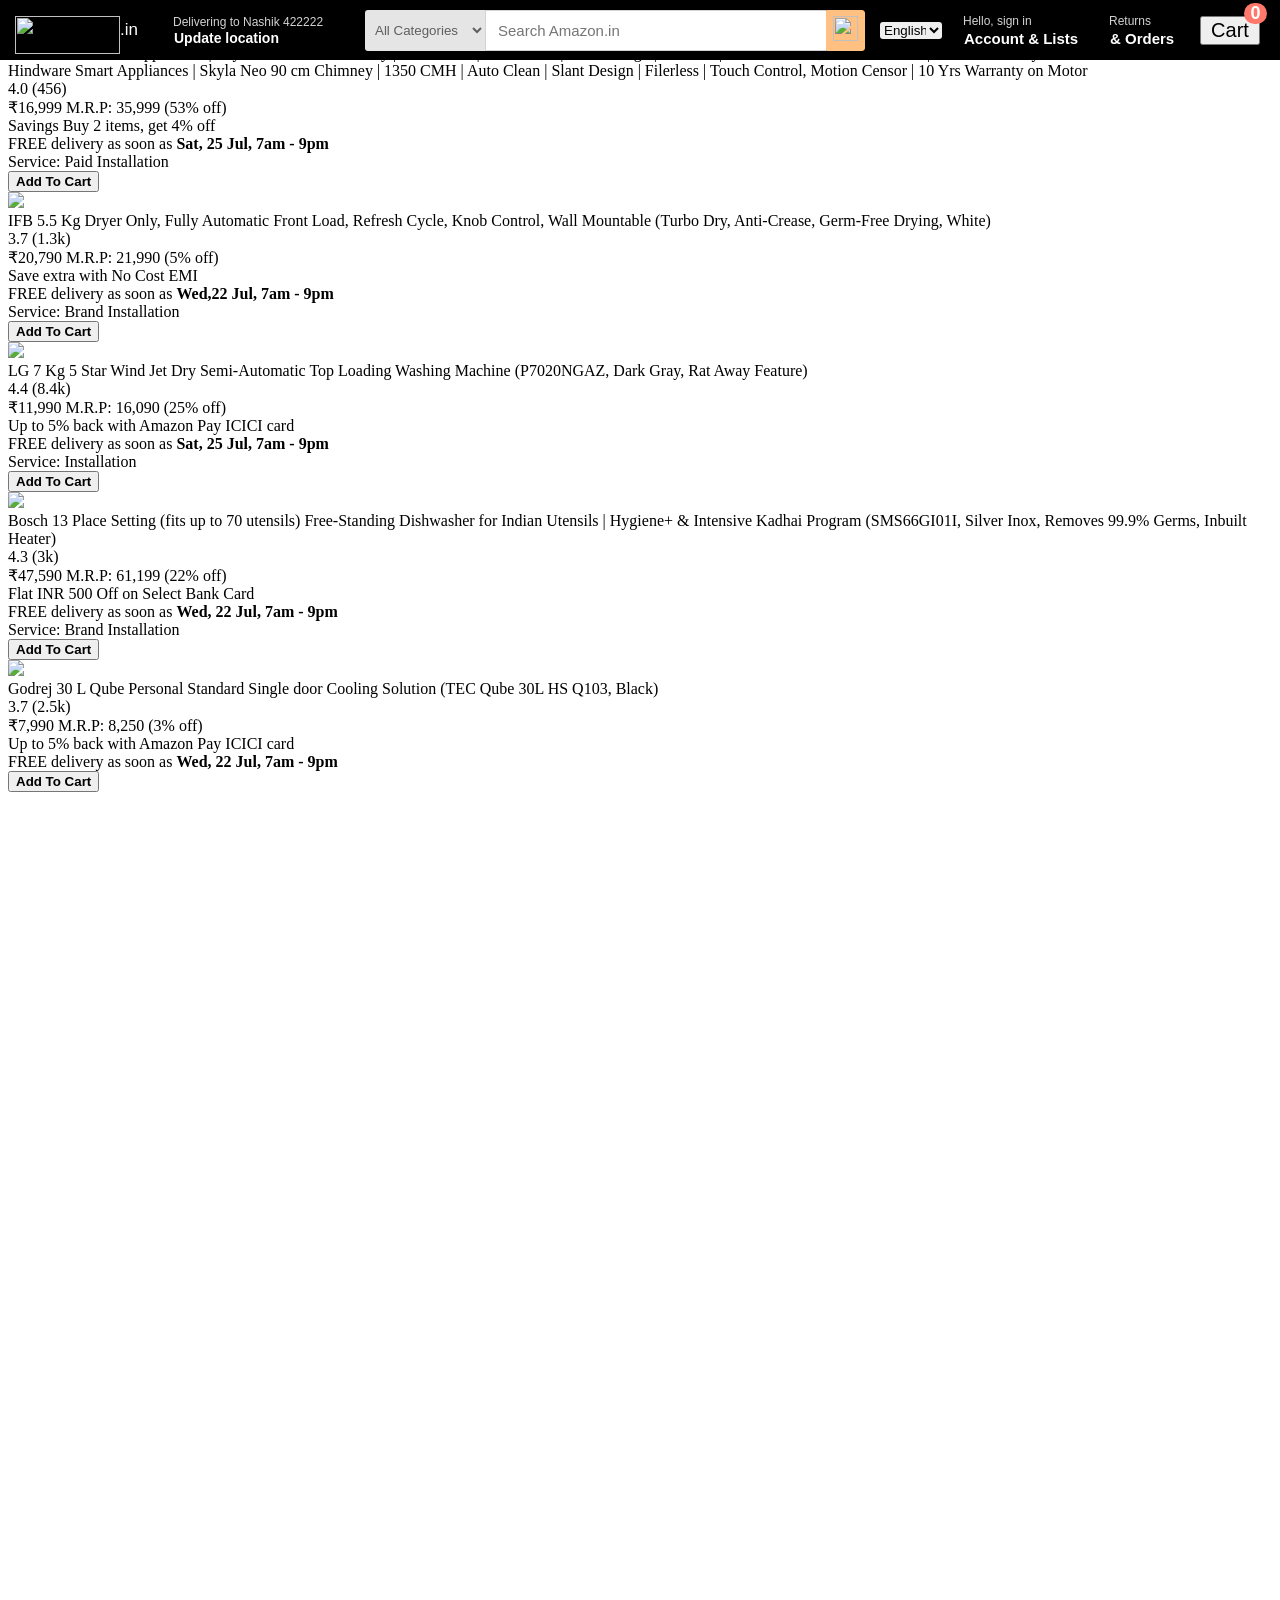
==== index.html @ 68fbab69 "Rename Amazon.html to index.html" ====
<!DOCTYPE html>
<html lang="en">
    <head>
		<meta charset="utf-8" />
		<meta http-equiv="X-UA-Compatible" content="IE-edge" />
		<meta name="viewport" content="width=device-widthinitial-scale=1.0">
		<link rel="stylesheet" href="amazon-header.css" />
		<link rel="stylesheet" href="amazon-slider.css" />
		<link rel="stylesheet" href="amazon-products.css" />
		<title>Amazon.in</title>
    </head>
    <body>
    	<header>
    		<div class="left-section">
    			<img src="C:\Users\admin\Documents\Custom Office Templates\Amazon\Amazon-logo\Amazon-logo.png" class="Amazon-logo">
    			<span class="in">.in</span>
    			<div class="delivery-address">
					<span class="delivery-upper">Delivering to Nashik 422222</span>
					<button class="delivery-lower-btn">
						<span class="delivery-lower"><strong>Update location</strong></span>
					</button>
    			</div>
    		</div>
    		<div class="mid-section">
    			<select class="categories">
    				<div>
	    				<option>All Categories</option>
	    				<option>Alexa Skills</option>
	    				<option>Amazon Devices</option>
	    				<option>Amazon Fashion</option>
	    				<option>Amazon Fresh</option>
	    				<option>Amazon Pharmacy</option>
	    				<option>Appliances</option>
	    				<option>Apps & Games</option>
	    				<option>Audible Audiobooks</option>

	    				<option>Baby</option>
	    				<option>Beauty</option>
	    				<option>Books</option>

	    				<option>Car & Motorbike</option>
	    				<option>Clothing & Accessories</option>
	    				<option>Collectibles</option>
	    				<option>Computer & Accessories</option>

	    				<option>Deals</option>

	    				<option>Electronics</option>

	    				<option>Furniture</option>

	    				<option>Garden & Outdoor</option>
	    				<option>Gift Cards</option>
	    				<option>Grocery & Gourmet Foods</option>

	    				<option>Health & Personal Care</option>
	    				<option>Home & Kitchen</option>

	    				<option>Industrial & Scientific</option>

	    				<option>Jewellery</option>

	    				<option>Kindle Store</option>

	    				<option>Luggage & Bags</option>
	    				<option>Luxury Beauty</option>

	    				<option>Movies & TV Shows</option>
	    				<option>MP3 Music</option>
	    				<option>Music</option>
	    				<option>Musical Instruments</option>

	    				<option>Office Products</option>

	    				<option>Pet Supplies</option>
	    				<option>Prime Videos</option>

	    				<option>Shoes & Handbags</option>
	    				<option>Software</option>
	    				<option>Sports, Fitness & Outdoors</option>
	    				<option>Subscribe & Save</option>

	    				<option>Tools & Home Improvement</option>
	    				<option>Toys & Games</option>

	    				<option>Under ₨.500</option>

	    				<option>Video Games</option>
	    				<option>Watches</option>
	    			</div>
    			</select>
    			<input type="text" placeholder="Search Amazon.in" class="search-bar">
    			<button class="search-pic-btn">
    				<img src="C:\Users\admin\Documents\Custom Office Templates\Amazon\Amazon-logo\search-pic.png" class="search-pic">
    			</button>
    		</div>
    		<div class="right-section">
    			<div>
    				<select class="lang">
    					<option>English</option>
    					<option>Marathi</option>
    					<option>Hindi</option>
    					<option>Telegu</option>
    					<option>Tamil</option>
    					<option>Urdu</option>
    					<option>Panjabi</option>
    					<option>Haryani</option>
    					<option>Gujrati</option>
    					<option>Rajasthani</option>
    					<option>Nepali</option>
    					<option>Kannad</option>
    				</select>
    			</div>
    			<div class="account">
    				<span class="account-upper">Hello, sign in</span>
    				<button class="account-lower-btn">
    					<span class="account-lower"><strong>Account & Lists</strong></span>
    				</button>
    			</div>
    			<div class="return">
    				<span class="return-upper">Returns</span>
    				<button class="return-lower-btn">
    					<span class="return-lower"><strong>& Orders</strong></span>
    				</button>
    			</div>
    			<div class="cart">
    				<button class="cart-btn">Cart</button>
    				<span class="cart-no"><b>0</b></span>
    			</div>
    		</div>
    	</header>
    	<main>
    		<section class="side-slider">
    			<div class="">
    				<div class="section-1">
    					<span class="section-title">
    						<b>Eligible for free shipping</b>
    					</span>
    					<div class="section-details">
    						<p class="section-details">• Free Shipping</p>
    						<p class="section-details">• Get FREE Shipping on eligible orders shipped by Amazon</p>
    					</div>
    				</div>
    				<div class="section-2">
    					<span class="section-title">
    						<b>Category</b>
    					</span>
    					<div class="section-details">
    						<p class="section-details">• Home & Kitchen</p>
    					</div>
    				</div>
    				<div class="section-3">
    					<span class="section-title">
    						<b>Appliances</b>
    					</span>
    					<div class="section-details">
    						<p class="section-details">• Heating, Cooling & Air Quality</p>
    						<p class="section-details">• Kitchen & Home Appliances</p>
    						<p class="section-details">• Large Appliances</p>
    					</div>
    				</div>
					<div class="section-4">
    						<span class="section-title">
    							<b>Brands</b>
    						</span>
    						<div class="section-details">
    							<br>
    							<input type="checkbox" class="section-details"> Samsung
    							<br>
    							<input type="checkbox" class="section-details"> LG
    							<br>
    							<input type="checkbox" class="section-details"> Panasonic
    							<br>
    							<input type="checkbox" class="section-details"> Faber
    							<br>
    							<input type="checkbox" class="section-details"> Elice
    						</div>
					</div>
					<div class="section-5">
    						<span class="section-title">
    							<b>Customer Reviews</b>
    						</span>
    						<div class="section-details">
    							<p class="section-details">• <img src="C:\Users\admin\Documents\Custom Office Templates\Amazon\Amazon-logo\4star-logo.png" class="stars-logo">& Up</p>
    						</div>
					</div>
					<div class="section-6">
    						<span class="section-title">
    							<b>Item Conditions</b>
    						</span>
    						<div class="section-details">
    							<p class="section-details">• New</p>
    							<p class="section-details">• Furburished</p>
    						</div>
					</div>
					<div class="section-7">
    						<span class="section-title">
    							<b>Price</b>
    						</span>
    						<div class="section-details">
    							<br>
    							&#8377;7500<input type="range" min="0" max="100" value="50" step="10">&#8377;1,00,000
    							<br>
    							<br>
    							<p class="section-details">• Upto &#8377;12,000</p>
    							<p class="section-details">• &#8377;12,000 - &#8377;16,500</p>
    							<p class="section-details">• &#8377;16,500 - &#8377;24,000</p>
    							<p class="section-details">• &#8377;24,000 - &#8377;38,000</p>
    							<p class="section-details">• &#8377;38,000 - &#8377;60,000</p>
    							<p class="section-details">• Above &#8377;60,000</p>
    						</div>
					</div>
					<div class="section-8">
						<span class="section-title">
							<b>Deals & Discounts</b>
						</span>
						<div class="section-details">
							<p class="section-details">• All Discounts</p>
							<p class="section-details">• Coupons</p>
							<p class="section-details">• Today's Deals</p>
						</div>
					</div>
					<div class="section-9">
						<span class="section-title">
							<b>Pay On Delivery</b>
						</span>
						<div class="section-details">
							<p class="section-details">• Eligible fro Pay On Delivery</p>
						</div>
					</div>
					<div class="section-10">
						<span class="section-title">
							<b>Top Brands in Home & Kitchen</b>
						</span>
						<div class="section-details">
							<p class="section-details">• Top Brands</p>
						</div>
					</div>
					<div class="section-11">
						<span class="section-title">
							<b>Discount</b>
						</span>
						<div class="section-details">
							<p class="section-details">• 10% Off or more</p>
							<p class="section-details">• 25% Off or more</p>
							<p class="section-details">• 35% Off or more</p>
							<p class="section-details">• 50% Off or more</p>
							<p class="section-details">• 60% Off or more</p>
							<p class="section-details">• 70% Off or more</p>
					</div>
    			</div>
    		</section>
    		<section class="top-bar">
    			<div class="text-1"><b>Results</b></div>
    			<div class="text-2">Check each product page for other buying options</div>
    		</section>
    		<section class="products">
    			<div class="product-1">
    				<div class="product-image">
    					<img src="C:\Users\admin\Documents\Custom Office Templates\Amazon\product-images\Hindware Appliances.jpg" class="Hindware-Chimney" alt="Hindware Smart Appliances | Skyla Neo 90 cm Chimney | 1350 CMH | Auto Clean | Slant Design | Filerless | Touch Control, Motion Censor | 10 Yrs Warranty on Motor">
    				</div>
    				<div class="product-detail">
    					<span>Hindware Smart Appliances | Skyla Neo 90 cm Chimney | 1350 CMH | Auto Clean | Slant Design | Filerless | Touch Control, Motion Censor | 10 Yrs Warranty on Motor</span>
    				</div>
    				<div class="product-rating">
    					<span class="rating">4.0</span>
    					<span class="buyers">(456)</span>
    				</div>
    				<div class="product-price">
    					<span class="rupee-symbol">&#8377;</span>16,999
    					<span class="product-OG-price-discount">
    						M.R.P: <span class="OG-price">
    						35,999</span><span> (53% off)</span></span>
    				</div>
    				<div class="product-offer">
    					<span class="highlight-green">Savings</span>
    					<span> Buy 2 items, get 4% off</span>
    				</div>
    				<div class="product-delivery-details">
    					<span>FREE delivery as soon as
    						<b>Sat, 25 Jul, 7am - 9pm</b>
    					</span>
    				</div>
    				<div class="service">
    					<span>Service: Paid Installation</span>
    				</div>
    				<div class="add-to-cart">
    					<button class="add-to-cart-btn"><b>Add To Cart</b></button>
    				</div>
    			</div>
    			<div class="product-2">
    				<div class="product-image">
    					<img src="C:\Users\admin\Documents\Custom Office Templates\Amazon\product-images\IFB 5.5Kg Dryer Only.jpg" class="IFB-Dryer">
    				</div>
    				<div class="product-detail">
    					<span>IFB 5.5 Kg Dryer Only, Fully Automatic Front Load, Refresh Cycle, Knob Control, Wall Mountable (Turbo Dry, Anti-Crease, Germ-Free Drying, White)</span>
    				</div>
    				<div class="product-rating">
    					<span class="rating">3.7</span>
    					<span class="buyers">(1.3k)</span>
    				</div>
    				<div class="product-price">
    					<span class="rupee-symbol">&#8377;</span>20,790	    				
    					<span class="product-OG-price-discount">
	    					M.R.P: <span class="OG-price">
	    					21,990</span><span> (5% off)</span></span>
    				</div>
    				<div class="product-offer">
    					<span> Save extra with No Cost EMI</span>
    				</div>
    				<div class="product-delivery-details">
    					<span>FREE delivery as soon as
    						<b>Wed,22 Jul, 7am - 9pm</b>
    					</span>
    				</div>
    				<div class="service">
    					<span>Service: Brand Installation</span>
    				</div>
    				<div class="add-to-cart">
    					<button class="add-to-cart-btn"><b>Add To Cart</b></button>
    				</div>
    			</div>
    			<div class="product-3">
    				<div class="product-image">
    					<img src="C:\Users\admin\Documents\Custom Office Templates\Amazon\product-images\LG 7Kg Washing Machine.jpg" class="LG-Washing-Machine">
    				</div>
    				<div class="product-detail">
    					<span>LG 7 Kg 5 Star Wind Jet Dry Semi-Automatic Top Loading Washing Machine (P7020NGAZ, Dark Gray, Rat Away Feature)</span>
    				</div>
    				<div class="product-rating">
    					<span class="rating">4.4</span>
    					<span class="buyers">(8.4k)</span>
    				</div>
    				<div class="product-price">
    					<span class="rupee-symbol">&#8377;</span>11,990
	    				<span class="product-OG-price-discount">
	    					M.R.P: <span class="OG-price">
	    					16,090</span><span> (25% off)</span></span>
    				</div>
    				<div class="product-offer">
    					<span> Up to 5% back with Amazon Pay ICICI card</span>
    				</div>
    				<div class="product-delivery-details">
    					<span>FREE delivery as soon as
    						<b>Sat, 25 Jul, 7am - 9pm</b>
    					</span>
    				</div>
    				<div class="service">
    					<span>Service: Installation</span>
    				</div>
    				<div class="add-to-cart">
    					<button class="add-to-cart-btn"><b>Add To Cart</b></button>
    				</div>
    			</div>

    			<div class="product-4">
    				<div class="product-image">
    					<img src="C:\Users\admin\Documents\Custom Office Templates\Amazon\product-images\Bosch 13 Dishwasher.jpg" class="Bosch-Dishwasher">
    				</div>
    				<div class="product-detail">
    					<span>Bosch 13 Place Setting (fits up to 70 utensils) Free-Standing Dishwasher for Indian Utensils | Hygiene+ & Intensive Kadhai Program (SMS66GI01I, Silver Inox, Removes 99.9% Germs, Inbuilt Heater)</span>
    				</div>
    				<div class="product-rating">
    					<span class="rating">4.3</span>
    					<span class="buyers">(3k)</span>
    				</div>
    				<div class="product-price">
    					<span class="rupee-symbol">&#8377;</span>47,590
    					<span class="product-OG-price-discount">
    						M.R.P: <span class="OG-price" >
    						61,199</span><span> (22% off)</span></span>
    				</div>
    				<div class="product-offer">
    					<span> Flat INR 500 Off on Select Bank Card</span>
    				</div>
    				<div class="product-delivery-details">
    					<span>FREE delivery as soon as
    						<b>Wed, 22 Jul, 7am - 9pm</b>
    					</span>
    				</div>
    				<div class="service">
    					<span>Service: Brand Installation</span>
    				</div>
    				<div class="add-to-cart">
    					<button class="add-to-cart-btn"><b>Add To Cart</b></button>
    				</div>
    			</div>

    			<div class="product-5">
    				<div class="product-image">
    					<img src="C:\Users\admin\Documents\Custom Office Templates\Amazon\product-images\Godrej 30L Qube personal.jpg" class="Godrej-Qube">
    				</div>
    				<div class="product-detail">
    					<span>Godrej 30 L Qube Personal Standard Single door Cooling Solution (TEC Qube 30L HS Q103, Black)</span>
    				</div>
    				<div class="product-rating">
    					<span class="rating">3.7</span>
    					<span class="buyers">(2.5k)</span>
    				</div>
    				<div class="product-price">
    					<span class="rupee-symbol">&#8377;</span>7,990
    					<span class="product-OG-price-discount">
    						M.R.P: <span class="OG-price" >8,250
    						</span><span> (3% off)</span></span>
    				</div>
    				<div class="product-offer">
    					<span> Up to 5% back with Amazon Pay ICICI card</span>
    				</div>
    				<div class="product-delivery-details">
    					<span>FREE delivery as soon as
    						<b>Wed, 22 Jul, 7am - 9pm</b>
    					</span>
    				</div>
    				<div class="add-to-cart">
    					<button class="add-to-cart-btn"><b>Add To Cart</b></button>
    				</div>
    				<!-- <div class="service">
    					<span>Service: Paid Installation</span>
    				</div> -->
    			</div>
<!-- 
    			<div class="product-6">
    				<div class="product-image">
    					
    				</div>
    				<div class="product-rating">
    	
    				</div>
    				<div class="product-price">
	    			{}
    			<div class="product-7">
    				<div class="product-image">
    					
    				</div>
    				<div class="product-rating">
    	
    				</div>
    				<div class="product-price">
    					
    				</div>
    				<div class="product-OG-price-discount">
    					
    				</div>
    			</div> -->
    		</section>
    	</main>
    </body>
</html>
---- amazon-header.css ----
body {
	margin: 0 auto;
	padding-bottom: 3000px;
}

header {
	display: flex;
	justify-content: space-between;
	align-items: center;
	height: 60px;
	background-color: black;
	margin: 0;
	position: fixed;
	top: 0;
	bottom: 0;
	left: 0;
	right: 0;
	z-index: 10000;
}

.left-section {
	display: flex;
	align-items: center;
	color: white;
	width: 335px;
	margin-left: 15px;
}

.Amazon-logo {
	height: 38px;
	width: 105px;
	position: relative;
	top: 5px;
}

.in {
	font-family: Roboto , Arial;
	font-size: 17px;
}

.delivery-address {
	color: white;
	margin-left: 30px;
	width: 160px;
	line-height: 14px;
}

.delivery-upper {
	font-family: Roboto , Arial;
	color: lightgrey;
	font-size: 12px;
	padding-left: 5px;
}

.delivery-lower {
	font-family: Roboto , Arial;
	font-size: 14px;
}

.delivery-lower-btn {
	border: none;
	background-color: black;
	color: white;
	align-items: left;
	cursor: pointer;
}

.delivery-lower-btn:hover {
	border: 1px solid lightgrey;
}

.mid-section{
	flex: 1;
	display: flex;
	align-items: center;
	color: white;
	width: 100%;

}

.categories {
	width: 120px;
	height: 41px;
	color: rgba(95,95,95);
	text-indent: 6px;
	background-color: rgba(229,229,229);
	border: lightgrey;
	border-right: none;
	border-bottom-left-radius: 3px;
	border-top-left-radius: 3px;
	margin-left: 15px;
	cursor: pointer;
}

option {
	font-family: Roboto, Arial;
	text-align: left;
	background-color: white;
	color: black;
	font-size: 14px;
	scroll-behavior: smooth;
}

option:hover {
	background-color: rgba(19,95,234);
}

.search-bar {
	width: 100%;
	height: 37px;
	border: 1px solid lightgrey;
	text-indent: 10px;
	border-right: none;
	font-size: 15px;
}

.search-pic {
	height: 25px;
	width: 25px;
}

.search-pic-btn {
	height: 41px;
	width: 43px;
	background-color: rgba(255,192,130);
	border: none;
	border: 1px solid rgba(255,192,130);
	border-bottom-right-radius: 3px;
	border-top-right-radius: 3px;
	margin-right: 15px;
	cursor: text;
}

.right-section {
	display: flex;
	justify-content: space-between;
	align-items: center;
	color: white;
	min-width: 380px;
	margin-right: 20px;
}

.lang {
	width: 62px;
	font-family: Roboto , Arial;
	border: none;
	border-radius: 3px;
	cursor: pointer;
}

.lang:hover {
	background-color: rgba(229,229,229);
}

.account {
	width: 130px;
	line-height: 15px;
}

.account-upper {
	font-family: Roboto , Arial;
	color: lightgrey;
	margin-left: 5px;
	font-size: 12px;
}

.account-lower {
	font-family: Roboto , Arial;
	font-size: 15px;	
}

.account-lower-btn {
	border: none;
	background-color: black;
	color: white;
	align-items: left;
	cursor: pointer;
}

.account-lower-btn:hover {
	border: 1px solid lightgrey;
}

.return {
	width:80px;
	line-height: 15px;
}

.return-upper {
	font-family: Roboto , Arial;
	color: lightgrey;
	font-size: 12px;
	margin-left: 5px;
	padding-right: 8px;
}

.return-lower {
	font-family: Roboto , Arial;
	font-size: 15px;	
}

.return-lower-btn {
	border: none;
	background-color: black;
	color: white;
	align-items: left;
	cursor: pointer;
}

.return-lower-btn:hover {
	border: 1px solid lightgrey;
}

.cart-btn {
	width: 60px;
	height: 30spx;
	font-size: 20px;
}

.cart-no {
	width: 23px;
	height: 21px;
	font-size: 18px;
	text-align: center;
	font-family: Roboto , Arial;
	background-color: rgba(255,120,105);
	border-radius: 25px;
	color: white;
	position: absolute;
	top: 3px;
	right: 13px;
}

.cart-btn:hover {
	background-color: rgba(260,260,260);
	cursor: pointer;
}
---- amazon-slider.css ----
main {
}

.side-slider {
	padding-top: 60px;
	width: 272px;
	padding-bottom: 100px;
	line-height: 15px;
	position: fixed;
	bottom: 0;
	left: 0;
	top: 0px;
	z-index: 2000;
	background: white;
	overflow: auto;
}

.side-slider::-webkit-scrollbar {
	width: 2px;
}

.side-slider::-webkit-scrollbar-track {
	background: #f1f1f1;
}

.side-slider::-webkit-scrollbar-thumb {
	background: rgb( 200, 200, 200);
}

.section-1,
.section-2,
.section-3,
.section-4,
.section-5,
.section-6,
.section-7 {
	margin-top: 20px;

}

.section-title {
	font-family: Roboto,Arial;
	margin-left: 20px;
}

.section-details {
	line-height: 15px;
	font-family: Roboto,Arial;
	color: rgb(50, 50, 50);
	font-size: 15px;
	margin-left: 18px;
}

.section-details:hover {
	color:  rgba(225,116,23);
	cursor: pointer;
}

.stars-logo {
	margin-right: 5px;
	width: 70px;
	height: 15px;
}

@media (max-width: 1500px) {
	.side-slider {
		display: none;
	}

	.products {
		padding: 8px;
	}
}
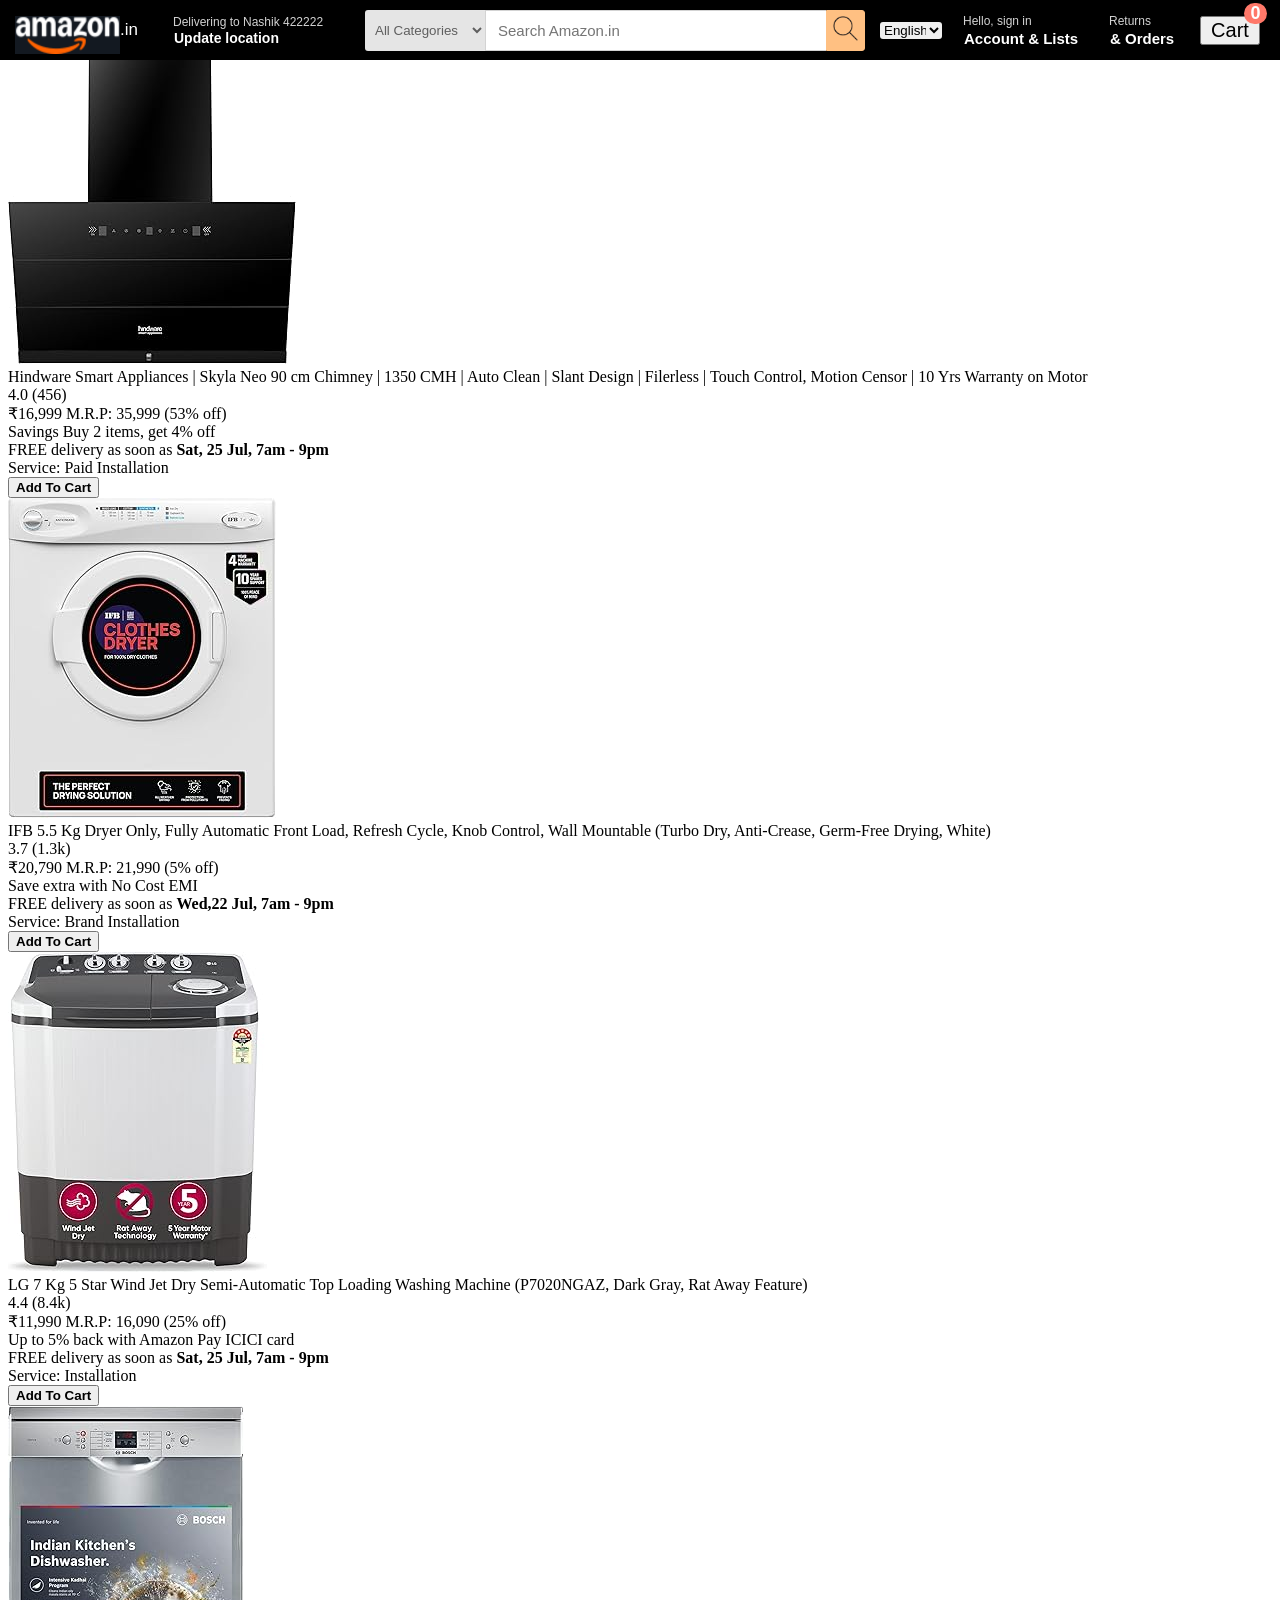
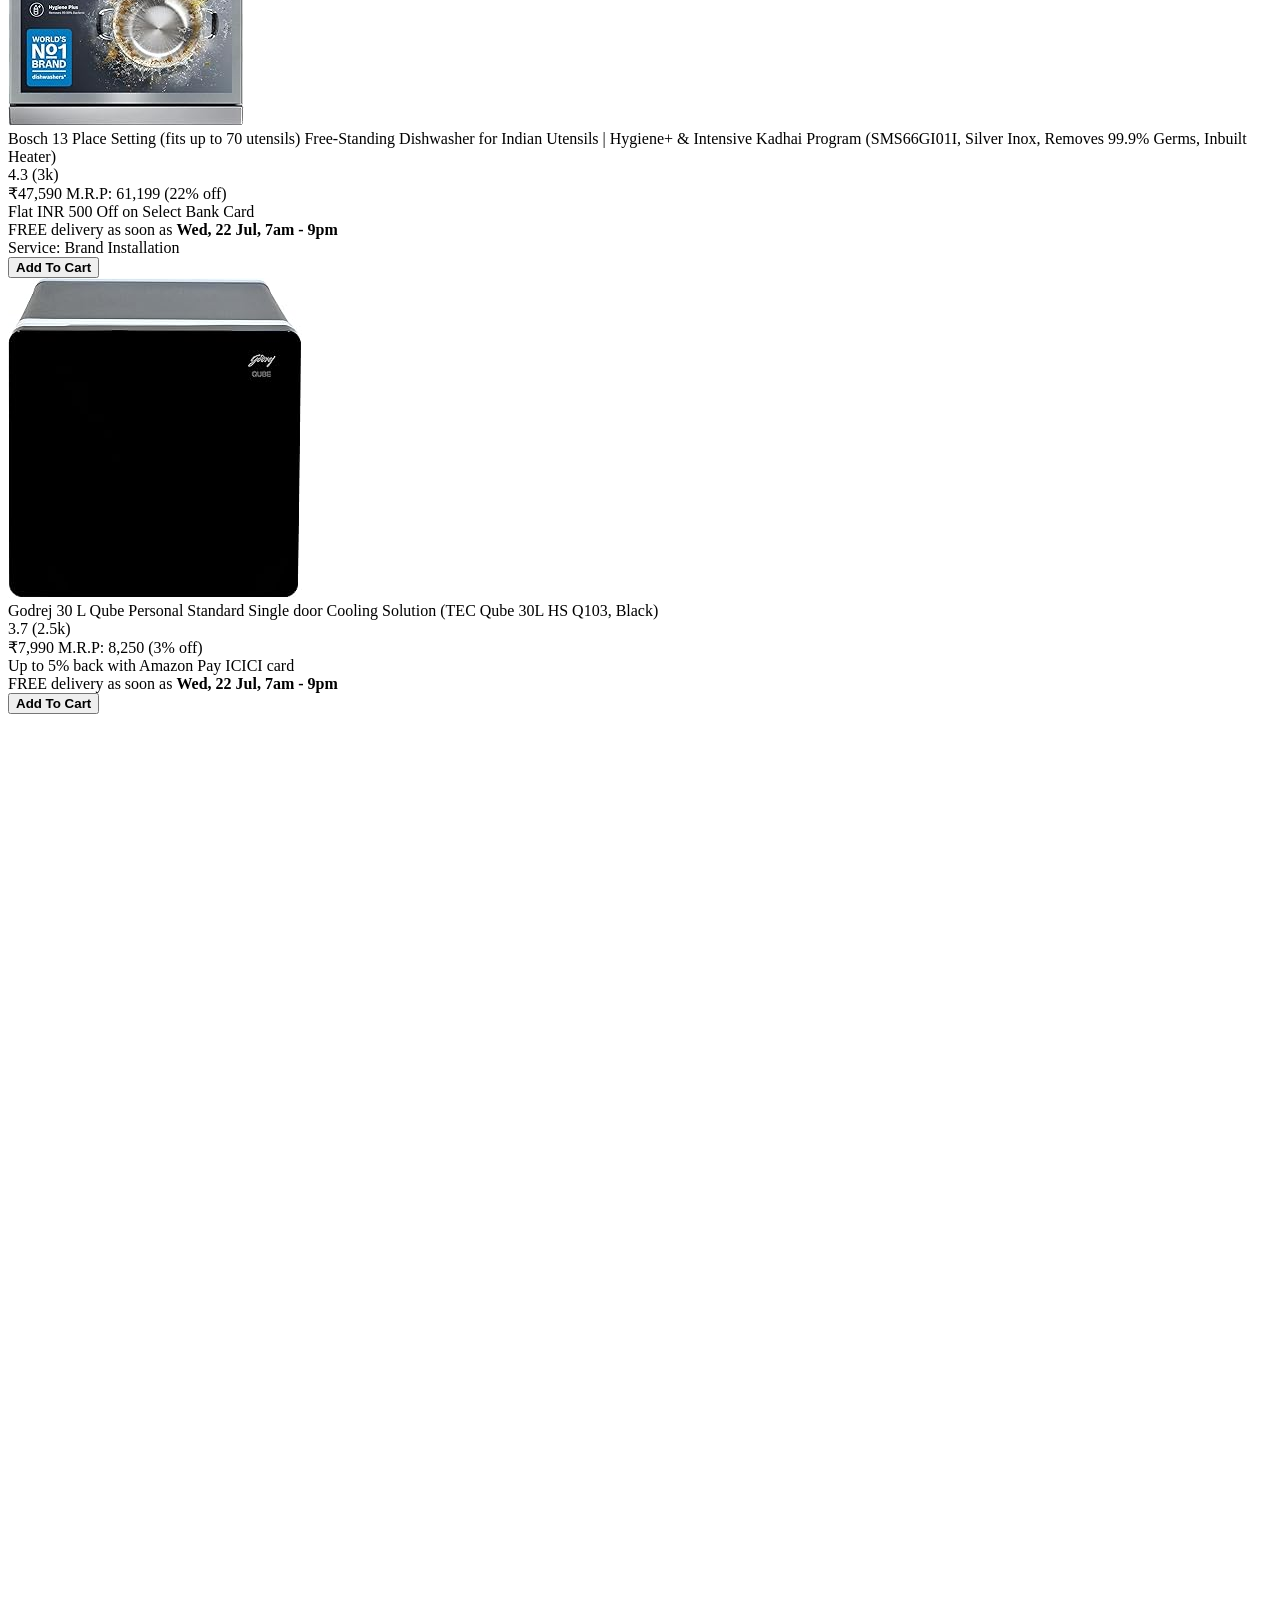
==== commit d9f86a50: "Update print statement from 'Hello' to 'Goodbye'" ====
--- a/index.html
+++ b/index.html
@@ -12,7 +12,7 @@
     <body>
     	<header>
     		<div class="left-section">
-    			<img src="C:\Users\admin\Documents\Custom Office Templates\Amazon\Amazon-logo\Amazon-logo.png" class="Amazon-logo">
+    			<img src="Amazon-logo/Amazon-logo.png" class="Amazon-logo">
     			<span class="in">.in</span>
     			<div class="delivery-address">
 					<span class="delivery-upper">Delivering to Nashik 422222</span>
@@ -91,7 +91,7 @@
     			</select>
     			<input type="text" placeholder="Search Amazon.in" class="search-bar">
     			<button class="search-pic-btn">
-    				<img src="C:\Users\admin\Documents\Custom Office Templates\Amazon\Amazon-logo\search-pic.png" class="search-pic">
+    				<img src="Amazon-logo/search-pic.png" class="search-pic">
     			</button>
     		</div>
     		<div class="right-section">
@@ -181,7 +181,7 @@
     							<b>Customer Reviews</b>
     						</span>
     						<div class="section-details">
-    							<p class="section-details">• <img src="C:\Users\admin\Documents\Custom Office Templates\Amazon\Amazon-logo\4star-logo.png" class="stars-logo">& Up</p>
+    							<p class="section-details">• <img src="Amazon-logo/4star-logo.png" class="stars-logo">& Up</p>
     						</div>
 					</div>
 					<div class="section-6">
@@ -257,7 +257,7 @@
     		<section class="products">
     			<div class="product-1">
     				<div class="product-image">
-    					<img src="C:\Users\admin\Documents\Custom Office Templates\Amazon\product-images\Hindware Appliances.jpg" class="Hindware-Chimney" alt="Hindware Smart Appliances | Skyla Neo 90 cm Chimney | 1350 CMH | Auto Clean | Slant Design | Filerless | Touch Control, Motion Censor | 10 Yrs Warranty on Motor">
+    					<img src="product-images/Hindware Appliances.jpg" class="Hindware-Chimney" alt="Hindware Smart Appliances | Skyla Neo 90 cm Chimney | 1350 CMH | Auto Clean | Slant Design | Filerless | Touch Control, Motion Censor | 10 Yrs Warranty on Motor">
     				</div>
     				<div class="product-detail">
     					<span>Hindware Smart Appliances | Skyla Neo 90 cm Chimney | 1350 CMH | Auto Clean | Slant Design | Filerless | Touch Control, Motion Censor | 10 Yrs Warranty on Motor</span>
@@ -290,7 +290,7 @@
     			</div>
     			<div class="product-2">
     				<div class="product-image">
-    					<img src="C:\Users\admin\Documents\Custom Office Templates\Amazon\product-images\IFB 5.5Kg Dryer Only.jpg" class="IFB-Dryer">
+    					<img src="product-images/IFB 5.5Kg Dryer Only.jpg" class="IFB-Dryer">
     				</div>
     				<div class="product-detail">
     					<span>IFB 5.5 Kg Dryer Only, Fully Automatic Front Load, Refresh Cycle, Knob Control, Wall Mountable (Turbo Dry, Anti-Crease, Germ-Free Drying, White)</span>
@@ -322,7 +322,7 @@
     			</div>
     			<div class="product-3">
     				<div class="product-image">
-    					<img src="C:\Users\admin\Documents\Custom Office Templates\Amazon\product-images\LG 7Kg Washing Machine.jpg" class="LG-Washing-Machine">
+    					<img src="product-images/LG 7Kg Washing Machine.jpg" class="LG-Washing-Machine">
     				</div>
     				<div class="product-detail">
     					<span>LG 7 Kg 5 Star Wind Jet Dry Semi-Automatic Top Loading Washing Machine (P7020NGAZ, Dark Gray, Rat Away Feature)</span>
@@ -355,7 +355,7 @@
 
     			<div class="product-4">
     				<div class="product-image">
-    					<img src="C:\Users\admin\Documents\Custom Office Templates\Amazon\product-images\Bosch 13 Dishwasher.jpg" class="Bosch-Dishwasher">
+    					<img src="product-images/Bosch 13 Dishwasher.jpg" class="Bosch-Dishwasher">
     				</div>
     				<div class="product-detail">
     					<span>Bosch 13 Place Setting (fits up to 70 utensils) Free-Standing Dishwasher for Indian Utensils | Hygiene+ & Intensive Kadhai Program (SMS66GI01I, Silver Inox, Removes 99.9% Germs, Inbuilt Heater)</span>
@@ -388,7 +388,7 @@
 
     			<div class="product-5">
     				<div class="product-image">
-    					<img src="C:\Users\admin\Documents\Custom Office Templates\Amazon\product-images\Godrej 30L Qube personal.jpg" class="Godrej-Qube">
+    					<img src="product-images/Godrej 30L Qube personal.jpg" class="Godrej-Qube">
     				</div>
     				<div class="product-detail">
     					<span>Godrej 30 L Qube Personal Standard Single door Cooling Solution (TEC Qube 30L HS Q103, Black)</span>
@@ -414,34 +414,7 @@
     				<div class="add-to-cart">
     					<button class="add-to-cart-btn"><b>Add To Cart</b></button>
     				</div>
-    				<!-- <div class="service">
-    					<span>Service: Paid Installation</span>
-    				</div> -->
-    			</div>
-<!-- 
-    			<div class="product-6">
-    				<div class="product-image">
-    					
-    				</div>
-    				<div class="product-rating">
-    	
-    				</div>
-    				<div class="product-price">
-	    			{}
-    			<div class="product-7">
-    				<div class="product-image">
-    					
-    				</div>
-    				<div class="product-rating">
-    	
-    				</div>
-    				<div class="product-price">
-    					
-    				</div>
-    				<div class="product-OG-price-discount">
-    					
-    				</div>
-    			</div> -->
+    			</div>
     		</section>
     	</main>
     </body>
